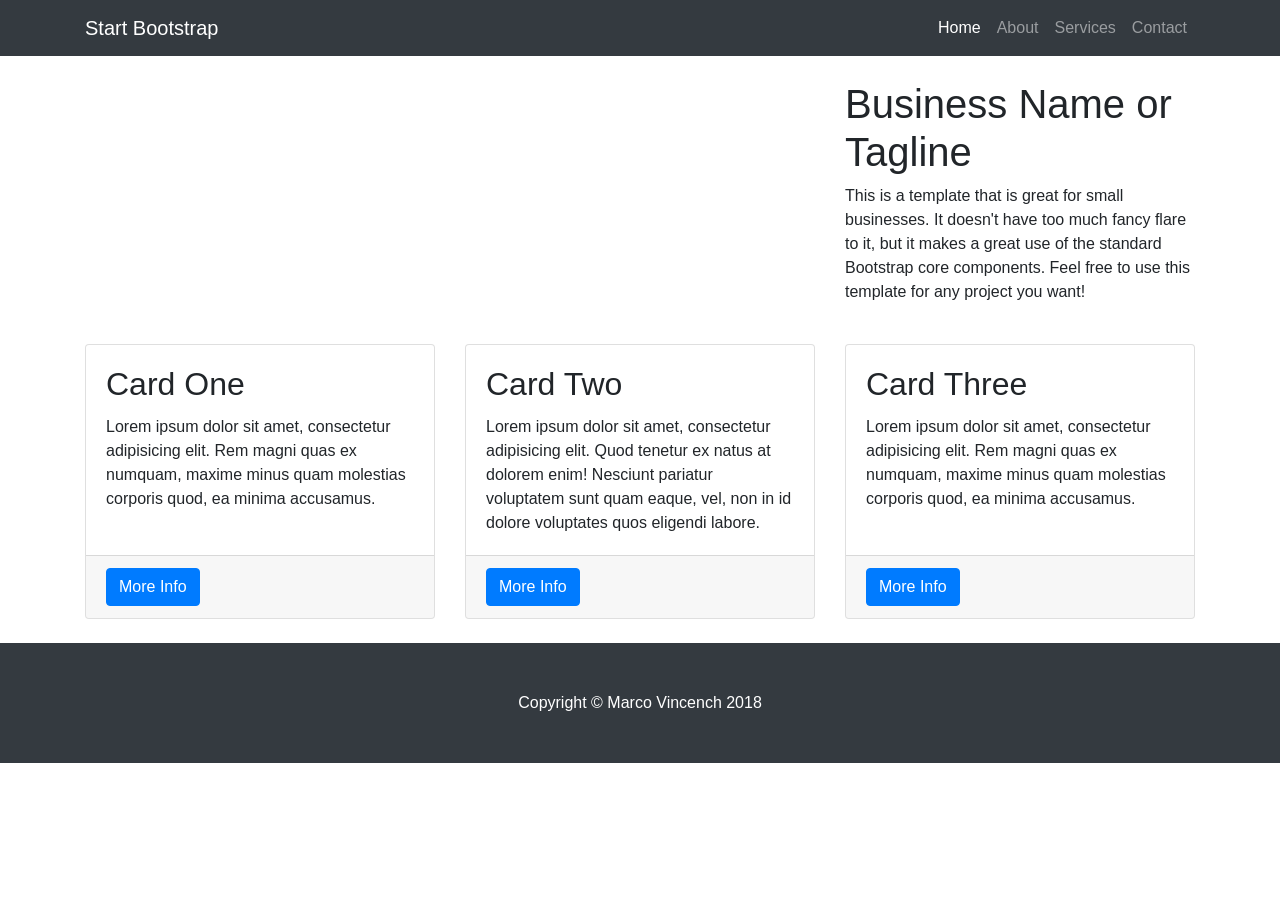
==== index.html @ 5d691d4f "Create Blank Template" ====
<!DOCTYPE html>
<html lang="en">

<head>

    <meta charset="utf-8">
    <meta name="viewport" content="width=device-width, initial-scale=1, shrink-to-fit=no">
    <meta name="description" content="">
    <meta name="author" content="">

    <title>MarcoV Final Project</title>

    <!-- Bootstrap core CSS -->
    <link href="vendor/bootstrap/css/bootstrap.min.css" rel="stylesheet">

    <!-- Custom styles for this template -->
    <link href="css/styles.css" rel="stylesheet">

</head>

<body>

<!-- Navigation -->
<nav class="navbar navbar-expand-lg navbar-dark bg-dark fixed-top">
    <div class="container">
        <a class="navbar-brand" href="#">Start Bootstrap</a>
        <button class="navbar-toggler" type="button" data-toggle="collapse" data-target="#navbarResponsive"
                aria-controls="navbarResponsive" aria-expanded="false" aria-label="Toggle navigation">
            <span class="navbar-toggler-icon"></span>
        </button>
        <div class="collapse navbar-collapse" id="navbarResponsive">
            <ul class="navbar-nav ml-auto">
                <li class="nav-item active">
                    <a class="nav-link" href="#">Home
                        <span class="sr-only">(current)</span>
                    </a>
                </li>
                <li class="nav-item">
                    <a class="nav-link" href="#">About</a>
                </li>
                <li class="nav-item">
                    <a class="nav-link" href="#">Services</a>
                </li>
                <li class="nav-item">
                    <a class="nav-link" href="#">Contact</a>
                </li>
            </ul>
        </div>
    </div>
</nav>

<!-- Page Content -->
<div class="container">

    <!-- Heading Row -->
    <div class="row my-4">
        <div class="col-lg-8">
            <img class="img-fluid rounded" src="http://placehold.it/900x400" alt="">
        </div>
        <div class="col-lg-4">
            <h1>Business Name or Tagline</h1>
            <p>This is a template that is great for small businesses. It doesn't have too much fancy flare to it, but it
                makes a great use of the standard Bootstrap core components. Feel free to use this template for any
                project you want!</p>
        </div>
    </div>

    <!-- Content Row -->
    <div class="row">
        <div class="col-md-4 mb-4">
            <div class="card h-100">
                <div class="card-body">
                    <h2 class="card-title">Card One</h2>
                    <p class="card-text">Lorem ipsum dolor sit amet, consectetur adipisicing elit. Rem magni quas ex
                        numquam, maxime minus quam molestias corporis quod, ea minima accusamus.</p>
                </div>
                <div class="card-footer">
                    <a href="#" class="btn btn-primary">More Info</a>
                </div>
            </div>
        </div>
        <div class="col-md-4 mb-4">
            <div class="card h-100">
                <div class="card-body">
                    <h2 class="card-title">Card Two</h2>
                    <p class="card-text">Lorem ipsum dolor sit amet, consectetur adipisicing elit. Quod tenetur ex natus
                        at dolorem enim! Nesciunt pariatur voluptatem sunt quam eaque, vel, non in id dolore voluptates
                        quos eligendi labore.</p>
                </div>
                <div class="card-footer">
                    <a href="#" class="btn btn-primary">More Info</a>
                </div>
            </div>
        </div>
        <div class="col-md-4 mb-4">
            <div class="card h-100">
                <div class="card-body">
                    <h2 class="card-title">Card Three</h2>
                    <p class="card-text">Lorem ipsum dolor sit amet, consectetur adipisicing elit. Rem magni quas ex
                        numquam, maxime minus quam molestias corporis quod, ea minima accusamus.</p>
                </div>
                <div class="card-footer">
                    <a href="#" class="btn btn-primary">More Info</a>
                </div>
            </div>
        </div>
    </div>
</div>

<!-- Footer -->
<footer class="py-5 bg-dark">
    <div class="container">
        <p class="m-0 text-center text-white">Copyright &copy; Marco Vincench 2018</p>
    </div>
</footer>

<!-- Bootstrap core JavaScript -->
<script src="vendor/jquery/jquery.min.js"></script>
<script src="vendor/bootstrap/js/bootstrap.bundle.min.js"></script>

</body>

</html>
---- css/styles.css ----
body {
    padding-top: 54px;
}

@media (min-width: 992px) {
    body {
        padding-top: 56px;
    }
}
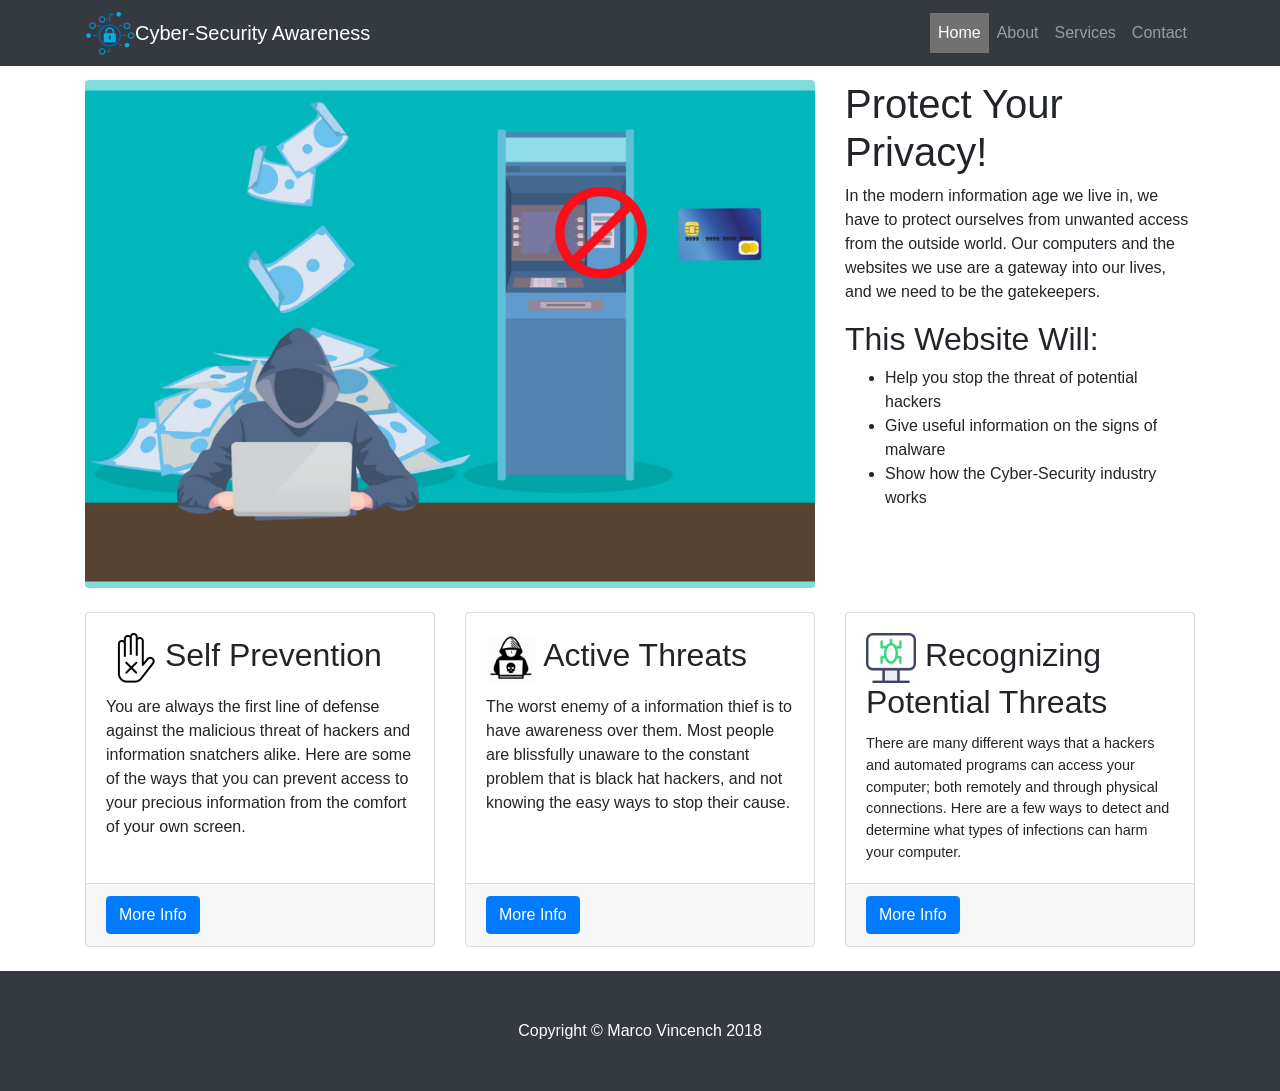
==== commit 0bb0a691: "Added: Logo Image Card Images Reframed Card boundaries Added Call to Action" ====
--- a/index.html
+++ b/index.html
@@ -23,7 +23,8 @@
 <!-- Navigation -->
 <nav class="navbar navbar-expand-lg navbar-dark bg-dark fixed-top">
     <div class="container">
-        <a class="navbar-brand" href="#">Start Bootstrap</a>
+        <img class="img-fluid rounded" src="images/cyberSecurityIcon2.png" height="50" width="50" alt="Cyber-Security_Awareness_Logo"/>
+        <a class="navbar-brand" href="index.html">Cyber-Security Awareness </a>
         <button class="navbar-toggler" type="button" data-toggle="collapse" data-target="#navbarResponsive"
                 aria-controls="navbarResponsive" aria-expanded="false" aria-label="Toggle navigation">
             <span class="navbar-toggler-icon"></span>
@@ -31,7 +32,7 @@
         <div class="collapse navbar-collapse" id="navbarResponsive">
             <ul class="navbar-nav ml-auto">
                 <li class="nav-item active">
-                    <a class="nav-link" href="#">Home
+                    <a class="nav-link" href="index.html">Home
                         <span class="sr-only">(current)</span>
                     </a>
                 </li>
@@ -39,7 +40,7 @@
                     <a class="nav-link" href="#">About</a>
                 </li>
                 <li class="nav-item">
-                    <a class="nav-link" href="#">Services</a>
+                    <a class="nav-link" href="">Services</a>
                 </li>
                 <li class="nav-item">
                     <a class="nav-link" href="#">Contact</a>
@@ -50,18 +51,23 @@
 </nav>
 
 <!-- Page Content -->
-<div class="container">
+<div id="webpagecontent" class="container">
 
     <!-- Heading Row -->
     <div class="row my-4">
         <div class="col-lg-8">
-            <img class="img-fluid rounded" src="http://placehold.it/900x400" alt="">
+            <img class="img-fluid rounded" src="images/WebpageHeaderPic.png" alt="">
         </div>
         <div class="col-lg-4">
-            <h1>Business Name or Tagline</h1>
-            <p>This is a template that is great for small businesses. It doesn't have too much fancy flare to it, but it
-                makes a great use of the standard Bootstrap core components. Feel free to use this template for any
-                project you want!</p>
+            <h1>Protect Your Privacy!</h1>
+            <p>In the modern information age we live in, we have to protect ourselves from unwanted access from the outside world.
+            Our computers and the websites we use are a gateway into our lives, and we need to be the gatekeepers.</p>
+            <h2>This Website Will:</h2>
+            <ul>
+                <li>Help you stop the threat of potential hackers</li>
+                <li>Give useful information on the signs of malware</li>
+                <li>Show how the Cyber-Security industry works</li>
+            </ul>
         </div>
     </div>
 
@@ -70,9 +76,14 @@
         <div class="col-md-4 mb-4">
             <div class="card h-100">
                 <div class="card-body">
-                    <h2 class="card-title">Card One</h2>
-                    <p class="card-text">Lorem ipsum dolor sit amet, consectetur adipisicing elit. Rem magni quas ex
-                        numquam, maxime minus quam molestias corporis quod, ea minima accusamus.</p>
+                    <h2 class="card-title">
+                        <img class="rounded" src="images/disclaimer.png" height="50" width="50"/>
+                        Self Prevention
+                    </h2>
+                    <p class="card-text">You are always the first line of defense against the malicious
+                        threat of hackers and information snatchers alike.
+                        Here are some of the ways that you can prevent access to your precious information
+                        from the comfort of your own screen.</p>
                 </div>
                 <div class="card-footer">
                     <a href="#" class="btn btn-primary">More Info</a>
@@ -82,10 +93,13 @@
         <div class="col-md-4 mb-4">
             <div class="card h-100">
                 <div class="card-body">
-                    <h2 class="card-title">Card Two</h2>
-                    <p class="card-text">Lorem ipsum dolor sit amet, consectetur adipisicing elit. Quod tenetur ex natus
-                        at dolorem enim! Nesciunt pariatur voluptatem sunt quam eaque, vel, non in id dolore voluptates
-                        quos eligendi labore.</p>
+                    <h2 class="card-title">
+                        <img class="rounded" src="images/hacker_cyber_crime-512.png" height="50" width="50"/>
+                        Active Threats
+                    </h2>
+                    <p class="card-text">The worst enemy of a information thief is to have awareness over them. Most people are blissfully
+                    unaware to the constant problem that is black hat hackers, and not knowing the easy ways to stop their
+                    cause.</p>
                 </div>
                 <div class="card-footer">
                     <a href="#" class="btn btn-primary">More Info</a>
@@ -95,9 +109,13 @@
         <div class="col-md-4 mb-4">
             <div class="card h-100">
                 <div class="card-body">
-                    <h2 class="card-title">Card Three</h2>
-                    <p class="card-text">Lorem ipsum dolor sit amet, consectetur adipisicing elit. Rem magni quas ex
-                        numquam, maxime minus quam molestias corporis quod, ea minima accusamus.</p>
+                    <h2 class="card-title">
+                        <img class="rounded" src="images/computer-virus-461669.png" height="50" width="50"/>
+                        Recognizing Potential Threats
+                    </h2>
+                    <p id="card_3" class="card-text">There are many different ways that a hackers and automated programs
+                    can access your computer; both remotely and through physical connections. Here are a few ways
+                    to detect and determine what types of infections can harm your computer.</1>
                 </div>
                 <div class="card-footer">
                     <a href="#" class="btn btn-primary">More Info</a>
--- a/css/styles.css
+++ b/css/styles.css
@@ -7,3 +7,100 @@
         padding-top: 56px;
     }
 }
+* {box-sizing:border-box}
+
+/* Slideshow container */
+.slideshow-container {
+    max-width: 1000px;
+    position: relative;
+    margin: auto;
+}
+
+/* Hide the images by default */
+.mySlides {
+    display: none;
+}
+
+/* Next & previous buttons */
+.prev, .next {
+    cursor: pointer;
+    position: absolute;
+    top: 50%;
+    width: auto;
+    margin-top: -22px;
+    padding: 16px;
+    color: white;
+    font-weight: bold;
+    font-size: 18px;
+    transition: 0.6s ease;
+    border-radius: 0 3px 3px 0;
+    user-select: none;
+}
+
+/* Position the "next button" to the right */
+.next {
+    right: 0;
+    border-radius: 3px 0 0 3px;
+}
+
+/* On hover, add a black background color with a little bit see-through */
+.prev:hover, .next:hover {
+    background-color: rgba(0,0,0,0.8);
+}
+
+/* Caption text */
+.text {
+    color: #f2f2f2;
+    font-size: 15px;
+    padding: 8px 12px;
+    position: absolute;
+    bottom: 8px;
+    width: 100%;
+    text-align: center;
+}
+
+/* Number text (1/3 etc) */
+.numbertext {
+    color: #f2f2f2;
+    font-size: 12px;
+    padding: 8px 12px;
+    position: absolute;
+    top: 0;
+}
+
+/* The dots/bullets/indicators */
+.dot {
+    cursor: pointer;
+    height: 15px;
+    width: 15px;
+    margin: 0 2px;
+    background-color: #bbb;
+    border-radius: 50%;
+    display: inline-block;
+    transition: background-color 0.6s ease;
+}
+
+.active, .dot:hover {
+    background-color: #717171;
+}
+
+/* Fading animation */
+.fade {
+    -webkit-animation-name: fade;
+    -webkit-animation-duration: 1.5s;
+    animation-name: fade;
+    animation-duration: 1.5s;
+}
+
+@-webkit-keyframes fade {
+    from {opacity: .4}
+    to {opacity: 1}
+}
+
+@keyframes fade {
+    from {opacity: .4}
+    to {opacity: 1}
+}
+#card_3{
+    font-size: .9em;
+}
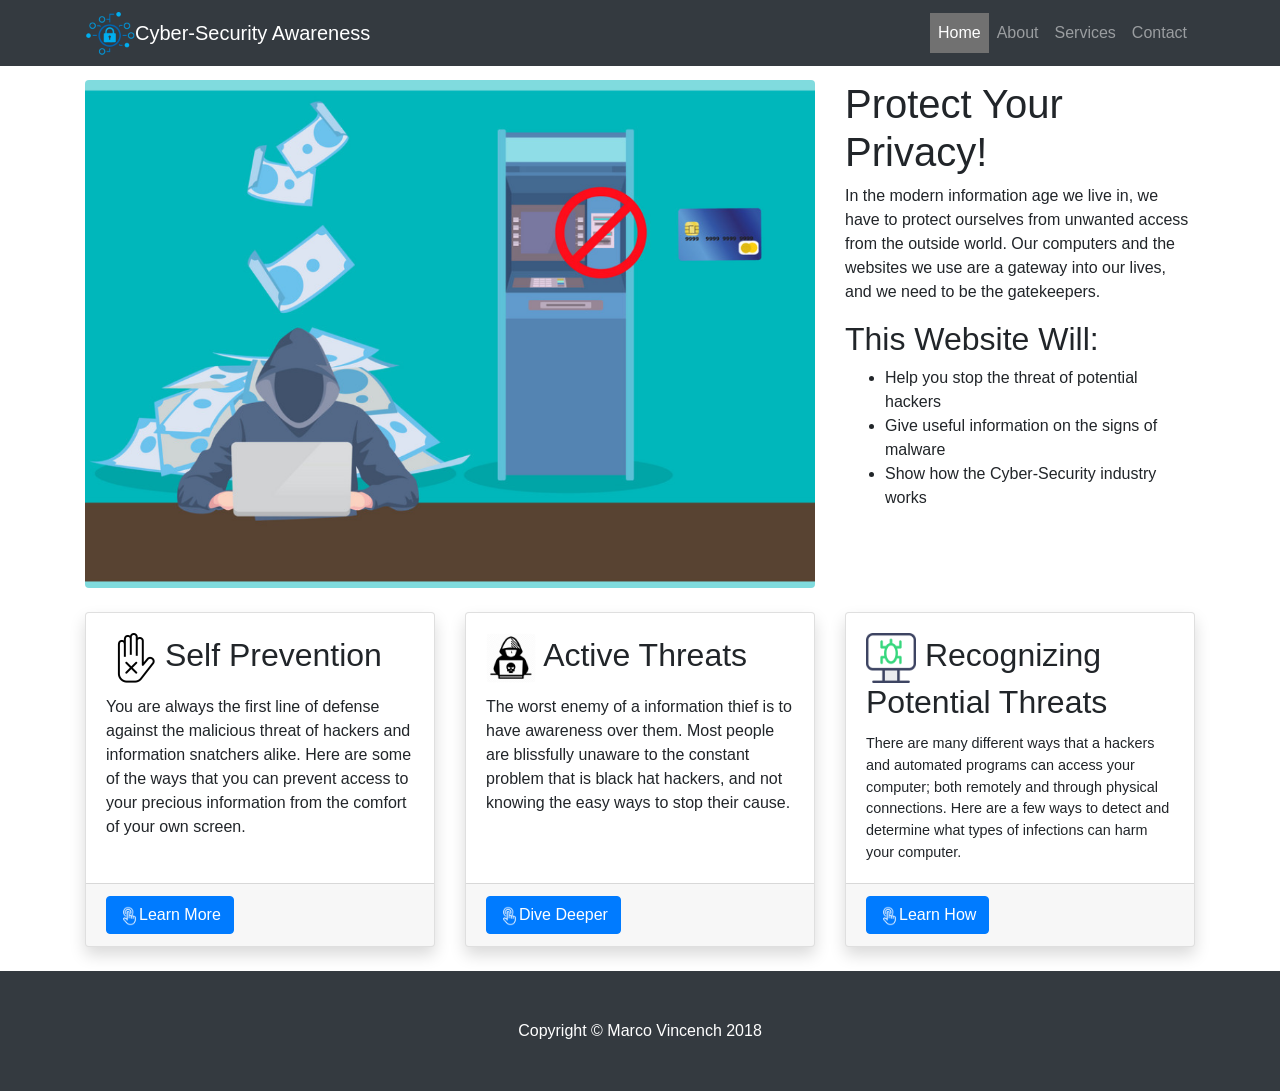
==== commit 6d08f05f: "Added: Small Clicker Icon Changed buttons" ====
--- a/index.html
+++ b/index.html
@@ -74,7 +74,7 @@
     <!-- Content Row -->
     <div class="row">
         <div class="col-md-4 mb-4">
-            <div class="card h-100">
+            <div class="card h-100 shadow">
                 <div class="card-body">
                     <h2 class="card-title">
                         <img class="rounded" src="images/disclaimer.png" height="50" width="50"/>
@@ -86,12 +86,12 @@
                         from the comfort of your own screen.</p>
                 </div>
                 <div class="card-footer">
-                    <a href="#" class="btn btn-primary">More Info</a>
+                    <a href="#" class="btn btn-primary"><img src="images/click.png" height="20" width="20" />Learn More</a>
                 </div>
             </div>
         </div>
         <div class="col-md-4 mb-4">
-            <div class="card h-100">
+            <div class="card h-100 shadow">
                 <div class="card-body">
                     <h2 class="card-title">
                         <img class="rounded" src="images/hacker_cyber_crime-512.png" height="50" width="50"/>
@@ -102,12 +102,12 @@
                     cause.</p>
                 </div>
                 <div class="card-footer">
-                    <a href="#" class="btn btn-primary">More Info</a>
+                    <a href="#" class="btn btn-primary"><img src="images/click.png" height="20" width="20" />Dive Deeper</a>
                 </div>
             </div>
         </div>
         <div class="col-md-4 mb-4">
-            <div class="card h-100">
+            <div class="card h-100 shadow">
                 <div class="card-body">
                     <h2 class="card-title">
                         <img class="rounded" src="images/computer-virus-461669.png" height="50" width="50"/>
@@ -118,7 +118,7 @@
                     to detect and determine what types of infections can harm your computer.</1>
                 </div>
                 <div class="card-footer">
-                    <a href="#" class="btn btn-primary">More Info</a>
+                    <a href="#" class="btn btn-primary"><img src="images/click.png" height="20" width="20" />Learn How</a>
                 </div>
             </div>
         </div>
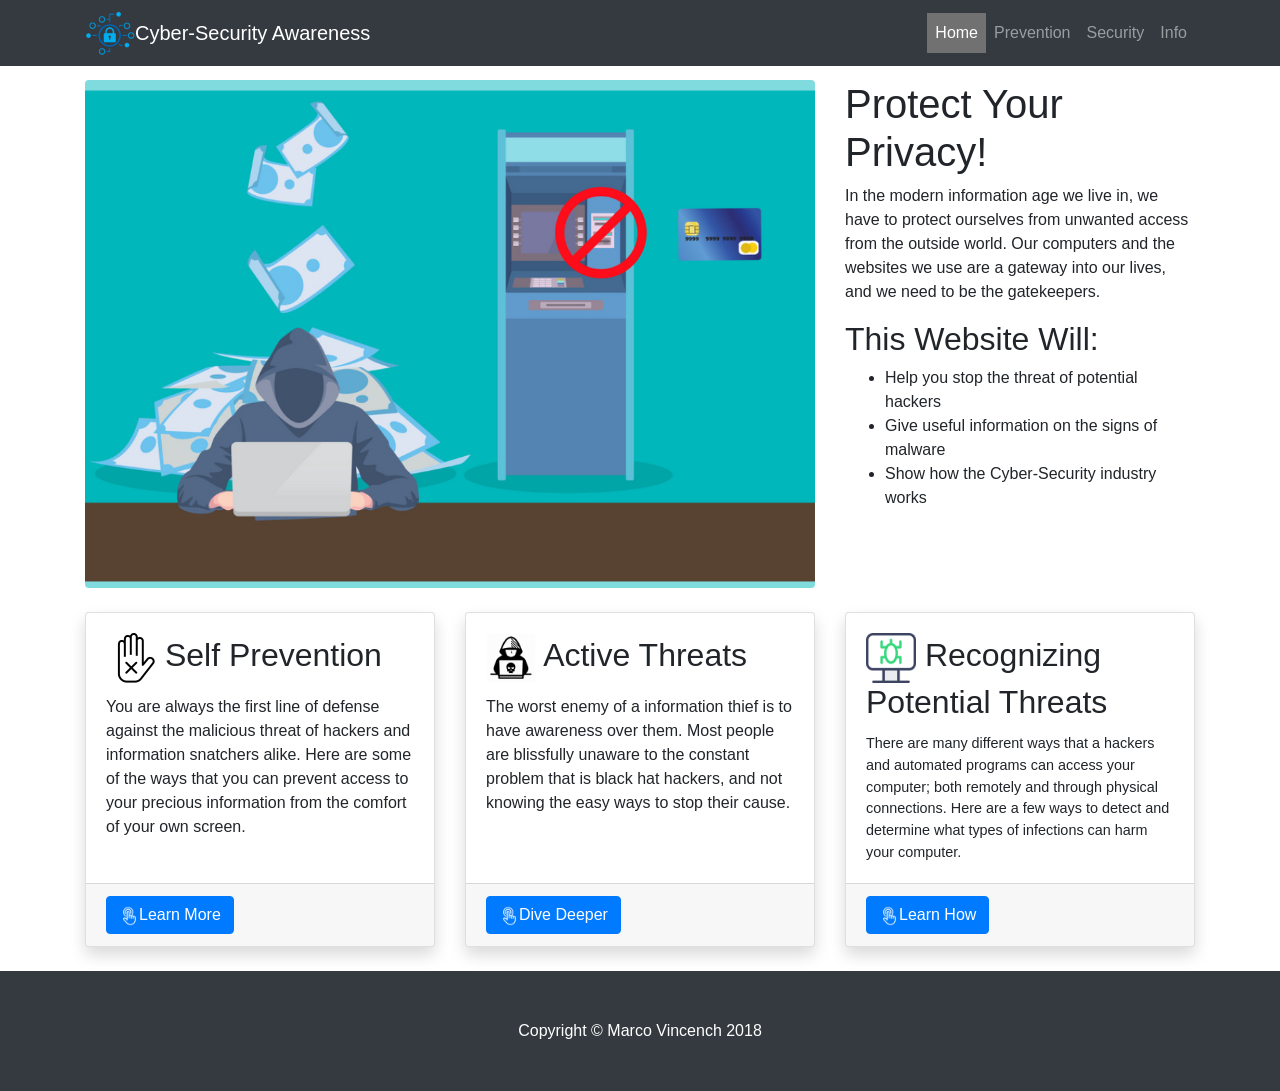
==== commit 0cfc0cd8: "Added: Icon Images Personal Security Page and Info Additional page outlines Banner Management per pa" ====
--- a/index.html
+++ b/index.html
@@ -10,17 +10,13 @@
 
     <title>MarcoV Final Project</title>
 
-    <!-- Bootstrap core CSS -->
     <link href="vendor/bootstrap/css/bootstrap.min.css" rel="stylesheet">
-
-    <!-- Custom styles for this template -->
     <link href="css/styles.css" rel="stylesheet">
 
 </head>
 
 <body>
 
-<!-- Navigation -->
 <nav class="navbar navbar-expand-lg navbar-dark bg-dark fixed-top">
     <div class="container">
         <img class="img-fluid rounded" src="images/cyberSecurityIcon2.png" height="50" width="50" alt="Cyber-Security_Awareness_Logo"/>
@@ -37,23 +33,20 @@
                     </a>
                 </li>
                 <li class="nav-item">
-                    <a class="nav-link" href="#">About</a>
+                    <a class="nav-link" href="personalsecurity.html">Prevention</a>
                 </li>
                 <li class="nav-item">
-                    <a class="nav-link" href="">Services</a>
+                    <a class="nav-link" href="hackingthreats.html">Security</a>
                 </li>
                 <li class="nav-item">
-                    <a class="nav-link" href="#">Contact</a>
+                    <a class="nav-link" href="information.html">Info</a>
                 </li>
             </ul>
         </div>
     </div>
 </nav>
 
-<!-- Page Content -->
 <div id="webpagecontent" class="container">
-
-    <!-- Heading Row -->
     <div class="row my-4">
         <div class="col-lg-8">
             <img class="img-fluid rounded" src="images/WebpageHeaderPic.png" alt="">
@@ -70,8 +63,6 @@
             </ul>
         </div>
     </div>
-
-    <!-- Content Row -->
     <div class="row">
         <div class="col-md-4 mb-4">
             <div class="card h-100 shadow">
--- a/css/styles.css
+++ b/css/styles.css
@@ -104,3 +104,10 @@
 #card_3{
     font-size: .9em;
 }
+.margins{
+    margin-top: 2em;
+    margin-bottom: 2em;
+}
+.margin-top{
+    margin-top: 1em;
+}
